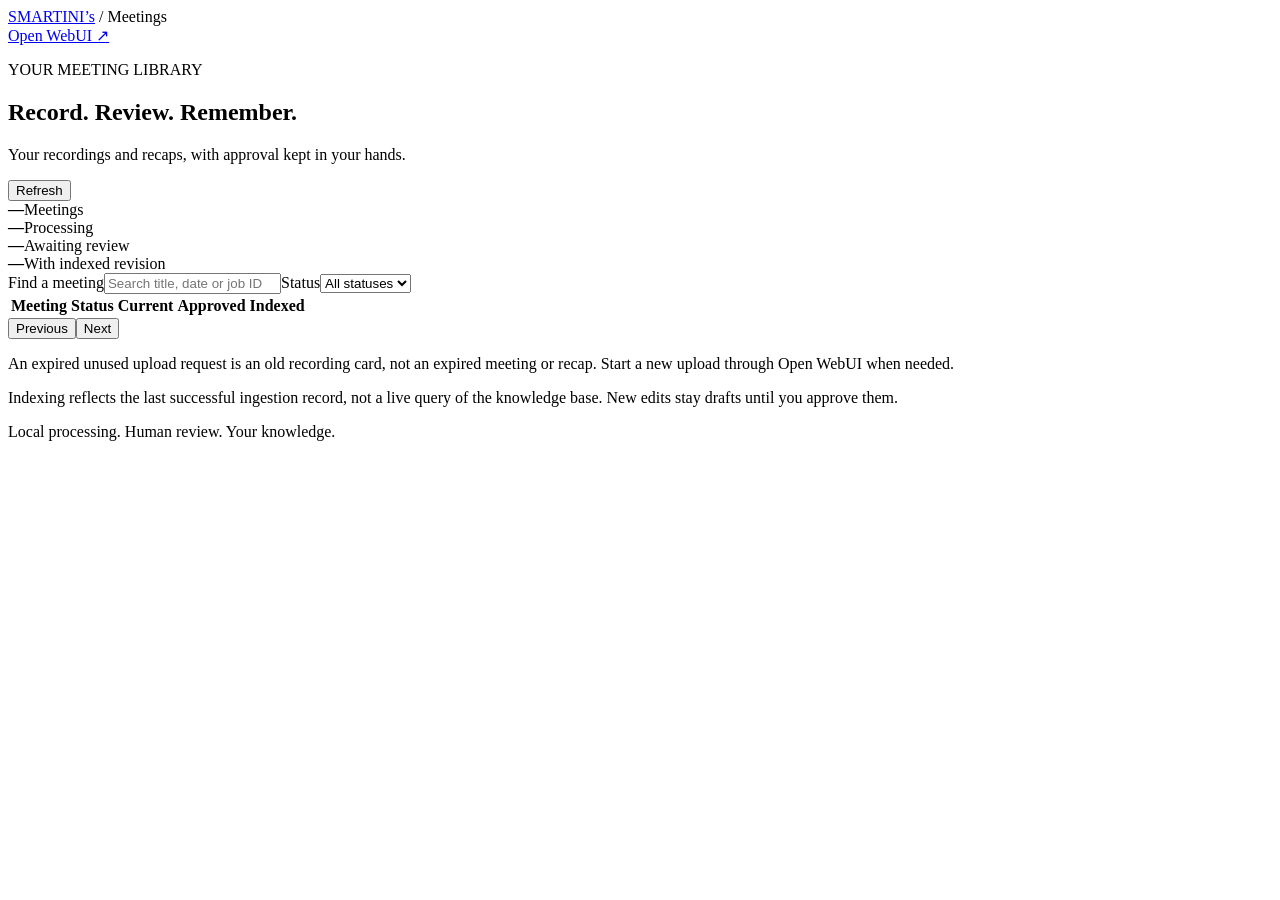
==== dashboard.html @ e48db087 "new version" ====
<!doctype html>
<html lang="en"><head><meta charset="utf-8"><meta name="viewport" content="width=device-width,initial-scale=1">
<title>Meetings · SMARTINI’s</title><link rel="stylesheet" href="/meeting-ui/dashboard/dashboard.css">
<script src="/meeting-ui/dashboard/dashboard.js" defer></script></head>
<body>
<header><div><a class="brand" href="/meeting-ui/dashboard/">SMARTINI’s</a><span class="subtle"> / Meetings</span></div><nav><span id="account"></span><a href="/">Open WebUI ↗</a></nav></header>
<main>
<div id="notice" role="status" aria-live="polite" hidden></div>
<section id="login" hidden><h1>Sign in to your workspace</h1><p>This dashboard uses your Open WebUI account. Sign in there, then return here.</p><a class="button" href="/">Open WebUI</a><button id="try-again" class="secondary">Try again</button></section>
<section id="listing">
  <div class="title-row"><div><p class="eyebrow">YOUR MEETING LIBRARY</p><h1>Record. Review. Remember.</h1><p class="subtle">Your recordings and recaps, with approval kept in your hands.</p></div><button id="refresh" class="secondary">Refresh</button></div>
  <div class="stats" aria-label="Meeting totals"><div><strong id="count-total">—</strong><span>Meetings</span></div><div><strong id="count-processing">—</strong><span>Processing</span></div><div><strong id="count-review">—</strong><span>Awaiting review</span></div><div><strong id="count-indexed">—</strong><span>With indexed revision</span></div></div>
  <div class="filters"><label>Find a meeting<input id="search" type="search" placeholder="Search title, date or job ID"></label><label>Status<select id="filter"><option value="">All statuses</option></select></label><span id="result-count" class="subtle"></span></div>
  <div class="table-wrap"><table><thead><tr><th>Meeting</th><th>Status</th><th>Current</th><th>Approved</th><th>Indexed</th><th></th></tr></thead><tbody id="rows"></tbody></table></div>
  <div id="empty" class="empty" hidden><h2>No meetings found</h2><p>Start a recording upload through the meeting Function in Open WebUI, or change your search.</p></div>
  <div class="pager"><button id="previous" class="secondary">Previous</button><span id="page" class="subtle"></span><button id="next" class="secondary">Next</button></div>
  <p class="footnote">An expired unused upload request is an old recording card, not an expired meeting or recap. Start a new upload through Open WebUI when needed.</p>
  <p class="footnote">Indexing reflects the last successful ingestion record, not a live query of the knowledge base. New edits stay drafts until you approve them.</p>
</section>
<section id="meeting" hidden>
  <button id="back" class="text-button">← All meetings</button>
  <div class="title-row"><div><p class="eyebrow" id="meeting-date"></p><h1 id="meeting-title"></h1><p class="subtle" id="meeting-job"></p></div><span class="badge" id="meeting-status"></span></div>
  <div class="revision-strip"><span id="current-rev"></span><span id="approved-rev"></span><span id="indexed-rev"></span></div>
  <p id="meeting-progress" class="hint"></p><p id="meeting-error" class="error" hidden></p>
  <div id="workspace" hidden>
    <div class="tabs" role="tablist" aria-label="Meeting content"><button role="tab" id="tab-recap" aria-selected="true" aria-controls="panel-recap">Recap</button><button role="tab" id="tab-transcript" aria-selected="false" aria-controls="panel-transcript">Transcript</button><button role="tab" id="tab-details" aria-selected="false" aria-controls="panel-details">Details &amp; speakers</button><button role="tab" id="tab-history" aria-selected="false" aria-controls="panel-history">Revision history</button></div>
    <section id="panel-recap" role="tabpanel" aria-labelledby="tab-recap"><div class="panel-heading"><h2>Your recap</h2><button id="toggle-edit" class="secondary">Edit recap</button></div><div id="recap-preview" class="prose"></div><label id="recap-label" hidden>Recap text · Markdown supported<textarea id="recap" rows="18" maxlength="60000"></textarea></label><p class="hint">Saving stores a new draft on MINISFORUM. It does not approve the text or run the AI again.</p></section>
    <section id="panel-transcript" role="tabpanel" aria-labelledby="tab-transcript" hidden><h2>Timestamped transcript</h2><p class="hint">Voice labels are estimates. Name mappings can be edited in Details &amp; speakers. Individual turn corrections remain available through the Open WebUI review commands.</p><pre id="transcript"></pre></section>
    <section id="panel-details" role="tabpanel" aria-labelledby="tab-details" hidden><h2>Meeting details</h2><div class="details-grid"><label>Title<input id="title" maxlength="150" required></label><label>Date<input id="date" type="date" required></label></div><label>Participants · comma-separated<input id="people" maxlength="2200"></label><h2>Confirmed speaker names</h2><p class="hint">Name each voice only when you recognise it. These labels belong to this meeting. Changing a mapping does not rewrite names inside your recap; review that text too.</p><div id="speakers" class="details-grid"></div></section>
    <section id="panel-history" role="tabpanel" aria-labelledby="tab-history" hidden><h2>Revision history</h2><div id="history"></div><h3>Changes from previous revision</h3><pre id="changes"></pre></section>
    <div class="save-bar"><div><strong id="save-state">Saved on MINISFORUM</strong><p class="hint" id="approval-hint">Saving and approval are separate actions.</p></div><div class="actions"><button id="save" class="secondary" disabled>Save and close</button><button id="approve">Approve for knowledge base</button></div></div>
  </div>
</section>
</main>
<dialog id="approval-dialog"><h2>Approve this exact revision?</h2><p id="approval-text"></p><p id="approval-error" class="error" role="alert" hidden></p><p>This makes the saved recap eligible for nightly ingestion. It does not index it immediately.</p><div class="actions"><button id="cancel-approval" class="secondary">Keep reviewing</button><button id="confirm-approval">Approve revision</button></div></dialog>
<dialog id="history-dialog"><h2 id="history-title"></h2><div id="history-preview" class="prose"></div><button id="close-history" class="secondary">Close</button></dialog>
<footer>Local processing. Human review. Your knowledge.</footer>
</body></html>
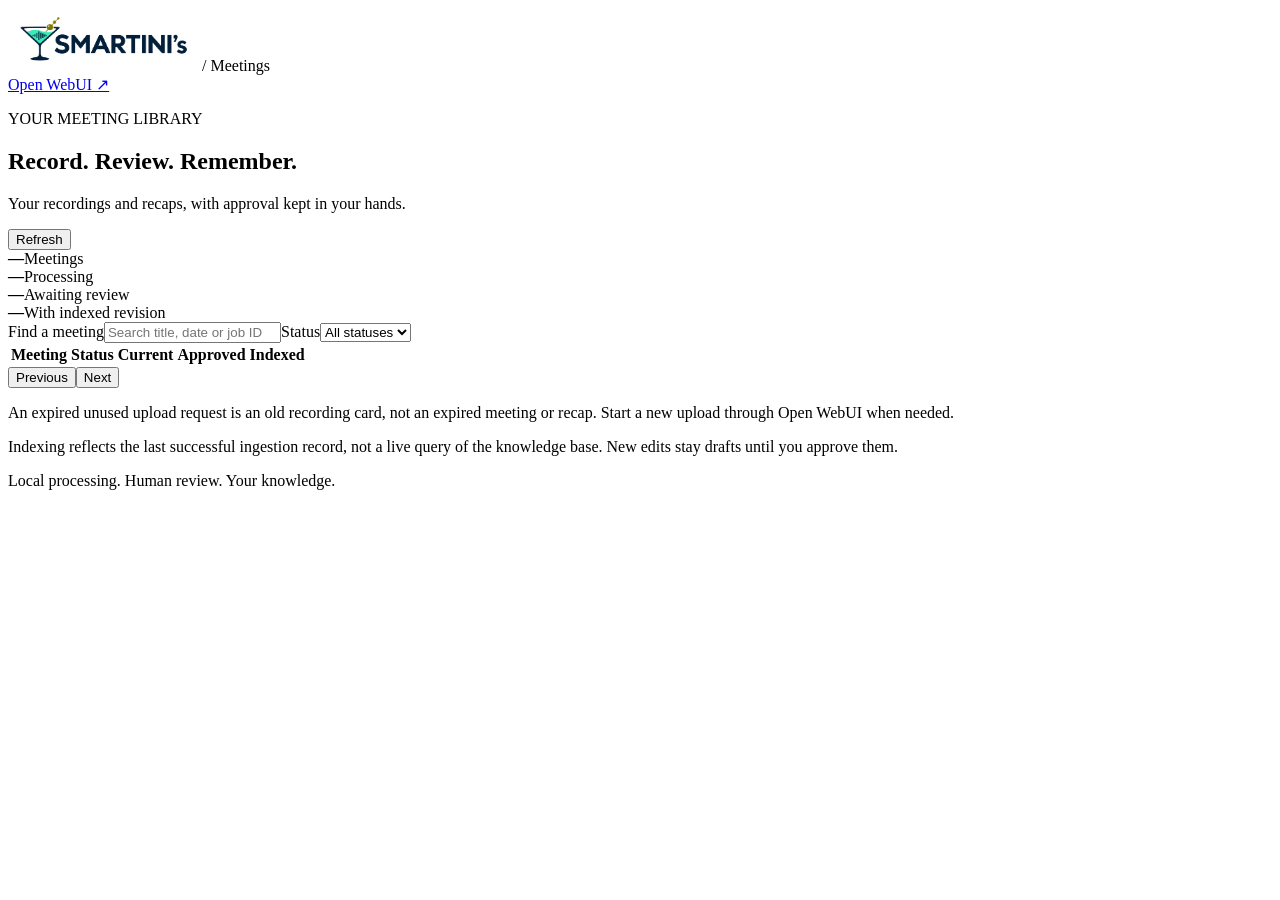
==== commit 1766c8b1: "update" ====
--- a/dashboard.html
+++ b/dashboard.html
@@ -3,7 +3,7 @@
 <title>Meetings · SMARTINI’s</title><link rel="stylesheet" href="/meeting-ui/dashboard/dashboard.css">
 <script src="/meeting-ui/dashboard/dashboard.js" defer></script></head>
 <body>
-<header><div><a class="brand" href="/meeting-ui/dashboard/">SMARTINI’s</a><span class="subtle"> / Meetings</span></div><nav><span id="account"></span><a href="/">Open WebUI ↗</a></nav></header>
+<header><div><a class="brand" href="/meeting-ui/dashboard/" aria-label="SMARTINI’s meeting dashboard"><img class="brand-logo" src="[data-uri]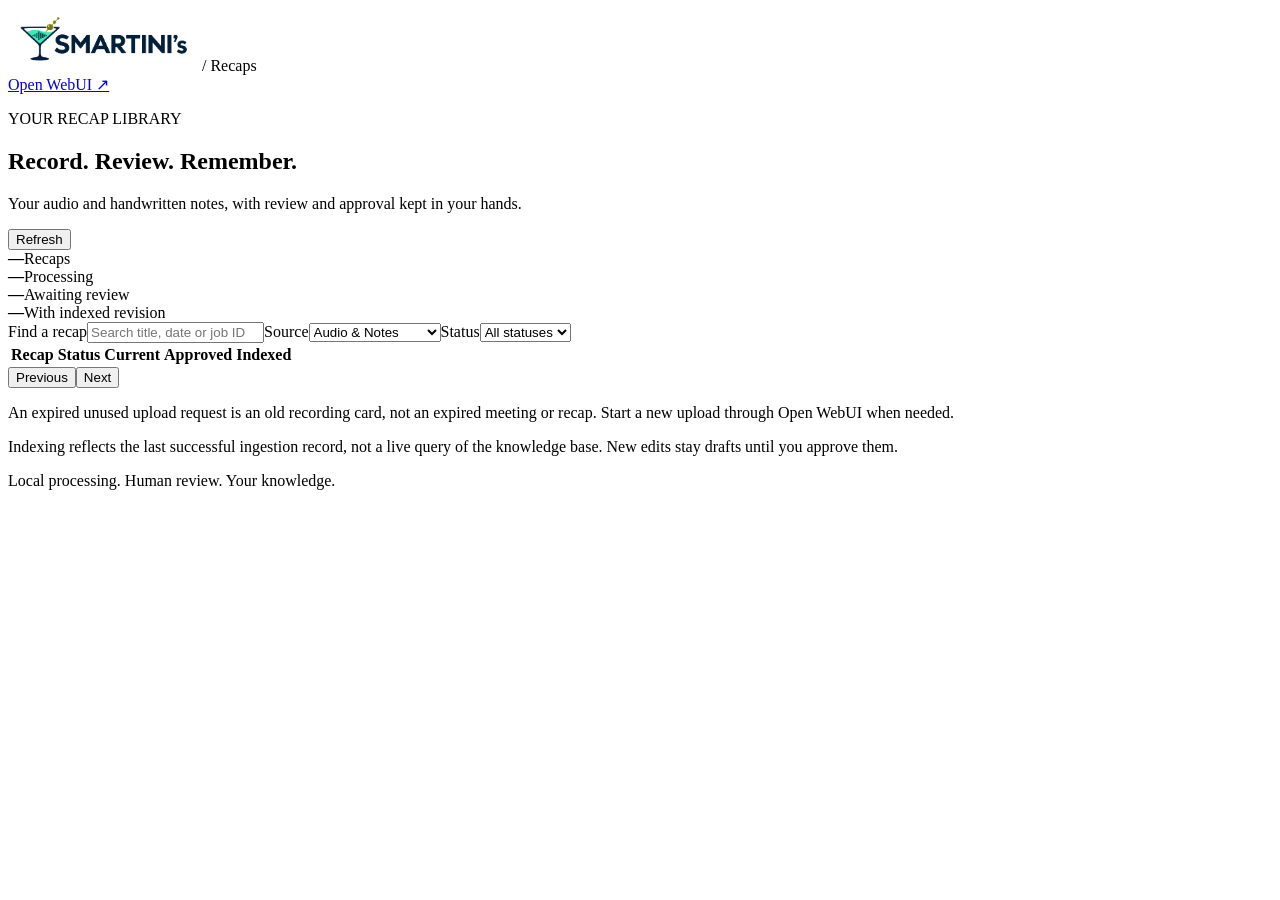
==== commit b14aa2ec: "update" ====
--- a/dashboard.html
+++ b/dashboard.html
@@ -1,24 +1,24 @@
 <!doctype html>
 <html lang="en"><head><meta charset="utf-8"><meta name="viewport" content="width=device-width,initial-scale=1">
-<title>Meetings · SMARTINI’s</title><link rel="stylesheet" href="/meeting-ui/dashboard/dashboard.css">
+<title>Recaps · SMARTINI’s</title><link rel="stylesheet" href="/meeting-ui/dashboard/dashboard.css">
 <script src="/meeting-ui/dashboard/dashboard.js" defer></script></head>
 <body>
-<header><div><a class="brand" href="/meeting-ui/dashboard/" aria-label="SMARTINI’s meeting dashboard"><img class="brand-logo" src="[data-uri]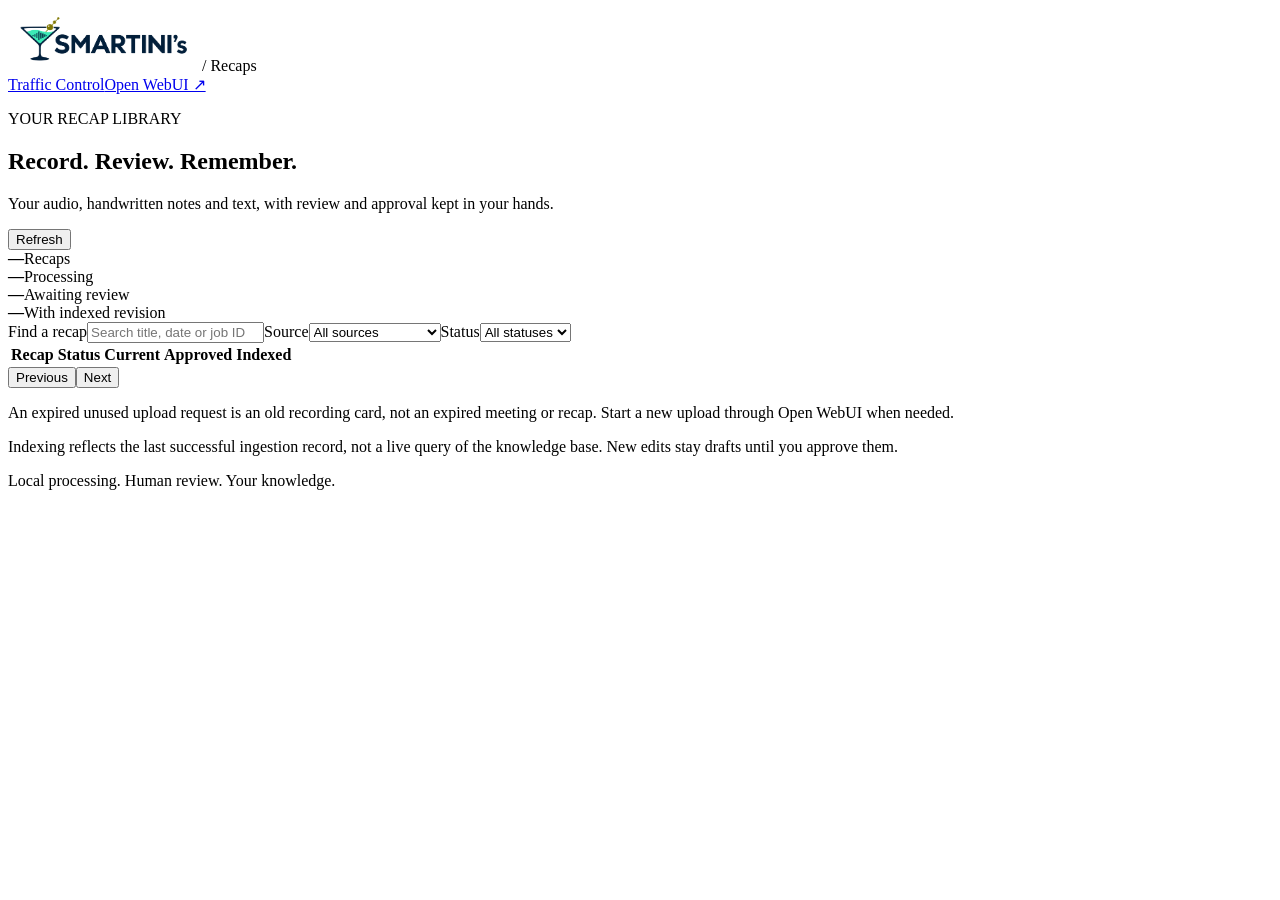
==== commit 5d833391: "update" ====
--- a/dashboard.html
+++ b/dashboard.html
@@ -3,16 +3,16 @@
 <title>Recaps · SMARTINI’s</title><link rel="stylesheet" href="/meeting-ui/dashboard/dashboard.css">
 <script src="/meeting-ui/dashboard/dashboard.js" defer></script></head>
 <body>
-<header><div><a class="brand" href="/meeting-ui/dashboard/" aria-label="SMARTINI’s meeting dashboard"><img class="brand-logo" src="[data-uri]